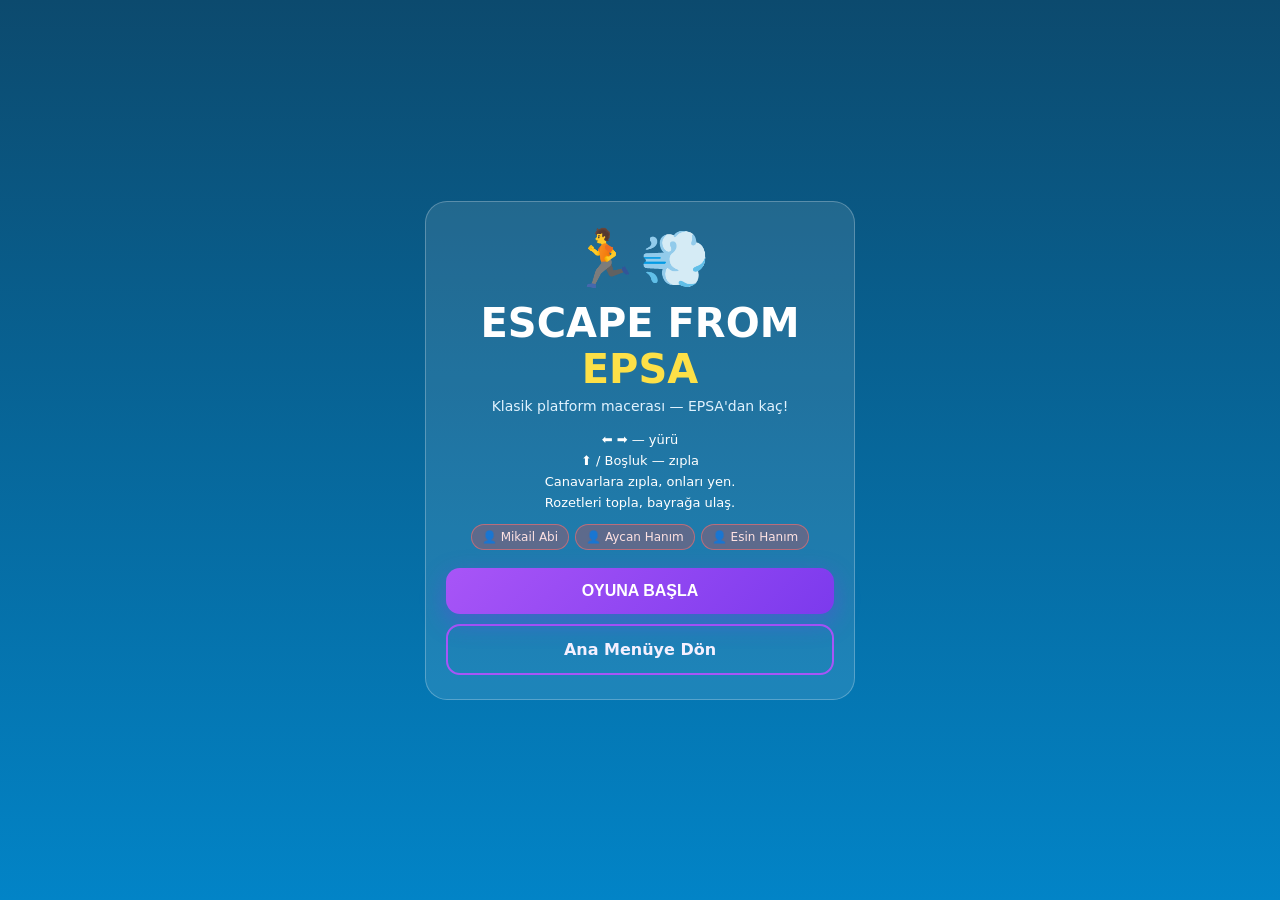
==== epsa.html @ df380ed2 "Escape from EPSA platform oyunu" ====
<!DOCTYPE html>
<html lang="tr">
<head>
  <meta charset="UTF-8" />
  <meta name="viewport" content="width=device-width, initial-scale=1.0, maximum-scale=1.0, user-scalable=no" />
  <title>Escape from EPSA</title>
  <link rel="stylesheet" href="style.css?v=39" />
  <link rel="stylesheet" href="epsa.css?v=39" />
</head>
<body class="epsa-body">
  <div id="epsaApp">

    <!-- BAŞLANGIÇ -->
    <section id="epsaStart" class="epsa-screen active">
      <div class="epsa-card">
        <div class="epsa-logo">🏃💨</div>
        <h1 class="epsa-title">ESCAPE FROM <span>EPSA</span></h1>
        <p class="epsa-sub">Klasik platform macerası — EPSA'dan kaç!</p>
        <div class="epsa-help">
          <span>⬅️ ➡️ — yürü</span>
          <span>⬆️ / Boşluk — zıpla</span>
          <span>Canavarlara zıpla, onları yen.</span>
          <span>Rozetleri topla, bayrağa ulaş.</span>
        </div>
        <div class="epsa-enemies">
          <span>👤 Mikail Abi</span>
          <span>👤 Aycan Hanım</span>
          <span>👤 Esin Hanım</span>
        </div>
        <button class="btn btn-primary" id="epsaStartBtn">OYUNA BAŞLA</button>
        <a class="btn btn-outline epsa-link" href="index.html">Ana Menüye Dön</a>
      </div>
    </section>

    <!-- OYUN -->
    <section id="epsaGame" class="epsa-screen">
      <div class="epsa-hud">
        <span>💰 <strong id="epsaScore">0</strong></span>
        <span>❤️ <strong id="epsaLives">3</strong></span>
        <span>⏱️ <strong id="epsaTime">90</strong></span>
        <button class="btn btn-ghost" id="epsaPauseBtn">⏸</button>
      </div>
      <div class="epsa-canvas-wrap" id="epsaCanvasWrap">
        <canvas id="epsaCanvas"></canvas>
        <div class="epsa-pause" id="epsaPauseBox" hidden>
          <h2>Duraklatıldı</h2>
          <button class="btn btn-primary" id="epsaResumeBtn">Devam Et</button>
        </div>
      </div>
      <div class="epsa-controls">
        <button class="epsa-pad" id="epsaLeft">⬅️</button>
        <button class="epsa-pad" id="epsaJump">⬆️</button>
        <button class="epsa-pad" id="epsaRight">➡️</button>
      </div>
    </section>

    <!-- SONUÇ -->
    <section id="epsaEnd" class="epsa-screen">
      <div class="epsa-card">
        <div class="epsa-logo" id="epsaEndIcon">🏆</div>
        <h2 class="epsa-title" id="epsaEndTitle"></h2>
        <p class="epsa-sub" id="epsaEndText"></p>
        <p class="epsa-final">Toplanan rozet: <strong id="epsaFinalScore">0</strong></p>
        <button class="btn btn-primary" id="epsaRetryBtn">Tekrar Dene</button>
        <a class="btn btn-outline epsa-link" href="index.html">Ana Menüye Dön</a>
      </div>
    </section>

  </div>
  <script src="epsa.js?v=39"></script>
</body>
</html>
---- style.css ----
:root {
  --bg: #16061f;
  --bg2: #2b0b3f;
  --accent: #a855f7;
  --accent2: #7c3aed;
  --egg: #8b5cf6;
  --text: #f5f0ff;
  --muted: #b9a7cf;
  --danger: #ef4444;
  --card: rgba(255, 255, 255, 0.06);
}

* { box-sizing: border-box; -webkit-tap-highlight-color: transparent; }

html, body {
  margin: 0;
  padding: 0;
  height: 100%;
  font-family: system-ui, -apple-system, "Segoe UI", Roboto, sans-serif;
  background: radial-gradient(circle at 50% 0%, var(--bg2), var(--bg) 70%);
  color: var(--text);
  overflow: hidden;
}

#app { position: relative; width: 100%; height: 100%; }

.screen {
  display: none;
  position: absolute;
  inset: 0;
  overflow-y: auto;
  -webkit-overflow-scrolling: touch;
}
/* margin:auto sayesinde kısa içerik ortalanır, uzun içerik yukarıdan kırpılmaz */
.screen.active { display: flex; align-items: flex-start; justify-content: center; padding: 16px; }
.screen.active > * { margin: auto; }

/* ---------- Cards ---------- */
.auth-card, .menu-card, .over-card {
  width: 100%;
  max-width: 420px;
  background: var(--card);
  border: 1px solid rgba(168, 85, 247, 0.25);
  border-radius: 24px;
  padding: 28px 24px;
  box-shadow: 0 20px 60px rgba(0, 0, 0, 0.45);
  backdrop-filter: blur(8px);
}

.logo-emoji { font-size: 56px; text-align: center; line-height: 1; }
.logo-emoji.small { font-size: 40px; }

.title {
  margin: 10px 0 4px;
  text-align: center;
  font-size: clamp(30px, 9vw, 44px);
  line-height: 1.02;
  font-weight: 900;
  letter-spacing: -1px;
}
.title span { color: var(--accent); }
.menu-title { font-size: clamp(22px, 6vw, 30px); margin: 8px 0 18px; }

.subtitle { text-align: center; color: var(--muted); margin: 6px 0 24px; font-size: 14px; }

/* ---------- Tabs ---------- */
.tabs {
  display: flex;
  background: rgba(0, 0, 0, 0.25);
  border-radius: 12px;
  padding: 4px;
  margin-bottom: 18px;
}
.auth-tab {
  flex: 1;
  border: 0;
  background: transparent;
  color: var(--muted);
  padding: 10px;
  border-radius: 9px;
  font-size: 14px;
  font-weight: 700;
  cursor: pointer;
}
.auth-tab.active { background: var(--accent2); color: #fff; }

/* ---------- Form ---------- */
label { display: block; font-size: 13px; color: var(--muted); margin: 12px 0 6px; }
input[type="text"], input[type="password"] {
  width: 100%;
  padding: 13px 14px;
  border-radius: 12px;
  border: 1px solid rgba(168, 85, 247, 0.35);
  background: rgba(0, 0, 0, 0.3);
  color: var(--text);
  font-size: 16px;
  outline: none;
}
input:focus { border-color: var(--accent); }
.error { color: #fca5a5; font-size: 13px; min-height: 18px; margin: 10px 0 0; }
.hint { text-align: center; color: var(--muted); font-size: 11px; margin: 16px 0 0; }

/* ---------- Buttons ---------- */
.btn {
  display: inline-flex;
  align-items: center;
  justify-content: center;
  gap: 8px;
  border: 0;
  border-radius: 14px;
  padding: 14px 20px;
  font-size: 16px;
  font-weight: 800;
  cursor: pointer;
  color: #fff;
  transition: transform 0.08s ease, filter 0.15s ease;
  user-select: none;
}
.btn:active { transform: scale(0.96); }
.btn-primary { background: linear-gradient(135deg, var(--accent), var(--accent2)); width: 100%; box-shadow: 0 8px 24px rgba(124, 58, 237, 0.4); }
.btn-outline { background: transparent; border: 2px solid var(--accent); color: var(--text); }
.btn-ghost { background: rgba(255,255,255,0.1); padding: 8px 14px; font-size: 13px; }
.btn-pause { padding: 6px 9px; font-size: 11px; }
.btn-run { font-size: 22px; padding: 18px; margin-top: 8px; }

/* ---------- Top bar ---------- */
.topbar { display: flex; align-items: center; justify-content: space-between; margin-bottom: 8px; }
.user-chip { display: flex; align-items: center; gap: 8px; font-weight: 700; font-size: 14px; }
.user-avatar {
  width: 34px; height: 34px; border-radius: 50%;
  background: rgba(168,85,247,0.25);
  display: inline-flex; align-items: center; justify-content: center;
  object-fit: cover; font-size: 18px; overflow: hidden;
}
.user-avatar img { width: 100%; height: 100%; object-fit: cover; }

/* ---------- Face picker ---------- */
.face-picker {
  display: flex; align-items: center; gap: 14px;
  background: rgba(0,0,0,0.2);
  border: 1px solid rgba(168,85,247,0.2);
  border-radius: 16px; padding: 12px;
}
.face-preview {
  width: 64px; height: 64px; border-radius: 50%;
  background: rgba(168,85,247,0.2);
  display: flex; align-items: center; justify-content: center;
  font-size: 34px; overflow: hidden; flex-shrink: 0;
  border: 2px dashed var(--accent);
}
.face-preview img { width: 100%; height: 100%; object-fit: cover; }
.face-info { display: flex; flex-direction: column; gap: 3px; }
.face-info strong { font-size: 14px; }
.face-info span { font-size: 11px; color: var(--muted); }
.file-btn { padding: 8px 12px; font-size: 13px; margin-top: 6px; }

/* ---------- Stats ---------- */
.stats { display: flex; gap: 8px; margin: 18px 0; }
.stat {
  flex: 1; text-align: center;
  background: rgba(0,0,0,0.2);
  border-radius: 12px; padding: 10px 4px;
  display: flex; flex-direction: column;
}
.stat-num { font-size: 22px; font-weight: 900; color: var(--accent); }
.stat-label { font-size: 10px; color: var(--muted); margin-top: 2px; }

/* ---------- Game ---------- */
#gameScreen { padding: 0; }
#gameScreen:fullscreen, #gameScreen:-webkit-full-screen {
  width: 100vw; height: 100vh; max-width: none;
}
#gameScreen:fullscreen .controls { padding-bottom: 10px; }
.game-wrap { width: 100%; height: 100%; display: flex; flex-direction: column; background: #1a0a26; }
.hud {
  display: flex; align-items: center; justify-content: space-between;
  padding: 10px 14px; flex-shrink: 0;
}
.hud-score { font-size: 16px; font-weight: 700; }
.hud-score strong { color: var(--accent); font-size: 22px; }

.canvas-wrap { position: relative; flex: 1; min-height: 0; }
#gameCanvas { display: block; width: 100%; height: 100%; touch-action: none; }

.pause-overlay {
  position: absolute; inset: 0;
  background: rgba(10, 3, 16, 0.85);
  display: none; align-items: center; justify-content: center;
}
.pause-overlay.show { display: flex; }
.pause-box { text-align: center; display: flex; flex-direction: column; gap: 10px; min-width: 220px; }
.pause-box h2 { margin: 0 0 6px; }

.controls { padding: 12px 16px calc(16px + env(safe-area-inset-bottom)); flex-shrink: 0; }
.btn-jump {
  width: 100%;
  padding: 22px;
  font-size: 26px;
  background: linear-gradient(135deg, #f59e0b, #ef4444);
  box-shadow: 0 8px 24px rgba(239, 68, 68, 0.4);
}

/* ---------- Game over ---------- */
.over-card { text-align: center; }
.roast-box {
  background: rgba(239, 68, 68, 0.1);
  border: 1px dashed rgba(248, 113, 113, 0.5);
  border-radius: 12px;
  padding: 10px 12px;
  margin: 10px 0 16px;
  text-align: left;
}
.roast-label { font-size: 11px; font-weight: 800; color: #fca5a5; letter-spacing: 0.5px; }
.roast-text { font-size: 20px; font-weight: 700; line-height: 1.4; margin: 8px 0 10px; color: #fecaca; }
.roast-reroll {
  border: 0; background: transparent; color: #fca5a5;
  font-size: 12px; font-weight: 700; cursor: pointer; padding: 4px 0;
}
.roast-reroll:active { transform: scale(0.96); }
.over-title { font-size: 32px; margin: 8px 0; color: #fca5a5; }
.over-text { color: var(--text); font-size: 16px; line-height: 1.5; margin: 12px 0 20px; }
.over-score { display: flex; flex-direction: column; margin-bottom: 16px; }
.over-score .stat-num { font-size: 48px; }
.new-best { color: #fde047; font-weight: 800; margin: 0 0 14px; }
.over-actions { display: flex; gap: 10px; }
.over-actions .btn { flex: 1; }

/* ---------- Admin ---------- */
.admin-list { max-height: 45vh; overflow-y: auto; text-align: left; }
.admin-row {
  display: flex; align-items: center; gap: 8px; flex-wrap: wrap;
  padding: 10px 12px; margin-bottom: 6px;
  background: rgba(0,0,0,0.25); border-radius: 10px;
  font-size: 14px;
}
.admin-rank { color: var(--accent); font-weight: 900; width: 32px; }
.admin-row strong { flex: 1; overflow: hidden; text-overflow: ellipsis; }
.admin-stats { color: var(--muted); font-size: 12px; text-align: right; }
.admin-actions { display: flex; gap: 6px; margin-left: auto; }
.mini-btn {
  border: 0; border-radius: 8px; padding: 7px 10px;
  font-size: 12px; font-weight: 800; cursor: pointer; color: #fff;
}
.mini-btn.approve { background: #16a34a; }
.mini-btn.delete { background: #dc2626; }
.section-divider {
  font-size: 11px; font-weight: 900; letter-spacing: 1px;
  color: var(--accent); margin: 20px 0 10px; text-align: center;
}
.swatch-label { font-size: 13px; color: var(--muted); margin: 10px 0 6px; }
.swatches { display: flex; gap: 10px; flex-wrap: wrap; }
.swatch {
  width: 34px; height: 34px; border-radius: 50%; cursor: pointer;
  border: 3px solid transparent; box-shadow: 0 2px 8px rgba(0,0,0,0.35);
}
.swatch.selected { border-color: #ffffff; transform: scale(1.12); }
.swatch.locked { opacity: 0.6; font-size: 14px; color: #fff; }
.market-item {
  display: flex; align-items: center; gap: 10px;
  background: rgba(168,85,247,0.12); border: 1px solid rgba(168,85,247,0.35);
  border-radius: 12px; padding: 10px;
}
.market-icon { font-size: 28px; }
.market-info { flex: 1; display: flex; flex-direction: column; gap: 2px; }
.market-info strong { font-size: 14px; }
.market-info span { font-size: 11px; color: var(--muted); }
.coin-chip {
  background: rgba(234,179,8,0.18); border: 1px solid rgba(234,179,8,0.45);
  border-radius: 20px; padding: 3px 9px; font-size: 12px; color: #fde047;
  white-space: nowrap;
}
.coin-line { font-size: 13px; color: #fde047; text-align: center; margin: 8px 0; }
.donut-box {
  display: flex; align-items: center; gap: 12px;
  background: linear-gradient(135deg, rgba(236,72,153,0.22), rgba(168,85,247,0.18));
  border: 2px solid #ec4899; border-radius: 14px;
  padding: 12px; margin-bottom: 12px; text-align: left;
}
.donut-icon { font-size: 34px; }
.donut-label { font-size: 10px; font-weight: 900; color: #f9a8d4; letter-spacing: 1px; }
.admin-pass-box {
  background: rgba(239,68,68,0.1); border: 1px dashed rgba(248,113,113,0.5);
  border-radius: 12px; padding: 12px; margin-top: 10px; text-align: left;
}
.eaten-box {
  background: rgba(168,85,247,0.12); border: 1px dashed rgba(168,85,247,0.5);
  border-radius: 12px; padding: 12px; margin-bottom: 12px; text-align: left;
}
.eaten-title { display: block; font-size: 14px; font-weight: 800; color: var(--text); }
.eaten-hint { font-size: 11px; color: var(--muted); }
.eaten-box input { width: 90px; padding: 10px; text-align: center; }
.worst-box {
  display: flex; align-items: center; gap: 12px;
  background: linear-gradient(135deg, rgba(239,68,68,0.22), rgba(234,88,12,0.18));
  border: 2px solid #ef4444; border-radius: 14px;
  padding: 12px; margin-bottom: 14px; text-align: left;
}
.worst-icon { font-size: 34px; }
.worst-info { display: flex; flex-direction: column; gap: 2px; }
.worst-label { font-size: 10px; font-weight: 900; color: #fca5a5; letter-spacing: 1px; }
.worst-info strong { font-size: 18px; color: #fecaca; }
.worst-info span:last-child { font-size: 12px; color: #fdba74; }
.leader-row .admin-rank { color: #fde047; }
.leader-stats { display: flex; flex-direction: column; align-items: flex-end; gap: 2px; line-height: 1.3; }
.leader-stats span { white-space: nowrap; }
.leader-title {
  display: block; font-size: 11px; font-weight: 900; margin-top: 2px;
  letter-spacing: 0.2px;
}
.leader-title.rank-1 { color: #fde047; text-shadow: 0 0 10px rgba(253,224,71,0.5); }
.leader-title.rank-2 { color: #e5e7eb; }
.leader-title.rank-3 { color: #fdba74; }
.leader-title.rank-4 { color: #a78bfa; }
.leader-title.rank-5 { color: #67e8f9; }
.leader-title.rank-6 { color: #f9a8d4; }
.leader-empty { text-align: center; color: var(--muted); font-size: 14px; padding: 16px; }

/* ---------- Yeni modlar ---------- */
.mode-grid { display: grid; grid-template-columns: repeat(3, 1fr); gap: 8px; margin: 12px 0; }
.mode-card {
  background: rgba(168,85,247,0.12); border: 1px solid rgba(168,85,247,0.35);
  border-radius: 14px; padding: 12px 6px; color: var(--text);
  display: flex; flex-direction: column; align-items: center; gap: 3px; cursor: pointer;
}
.mode-card:active { transform: scale(0.96); }
.mode-card span { font-size: 24px; }
.mode-card strong { font-size: 13px; }
.mode-card small { font-size: 10px; color: var(--muted); text-align: center; }

.story-row { cursor: pointer; }
.story-row.locked { opacity: 0.45; cursor: default; }
.story-desc { display: block; font-size: 11px; color: var(--muted); margin-top: 3px; }

input[type="range"] { width: 100%; margin: 4px 0 14px; accent-color: var(--accent); }
.check-line { display: flex; align-items: center; gap: 8px; font-size: 14px; color: var(--text); }
.check-line input { width: 18px; height: 18px; accent-color: var(--accent); }

.arena-hud {
  position: absolute; top: 8px; right: 8px;
  background: rgba(0,0,0,0.55); border: 1px solid rgba(168,85,247,0.5);
  border-radius: 10px; padding: 8px 10px; min-width: 130px;
  font-size: 11px; pointer-events: none;
}
.arena-hud-title { color: #fde047; font-weight: 900; margin-bottom: 4px; }
.arena-hud-row { display: flex; justify-content: space-between; gap: 10px; margin-top: 2px; }
.arena-hud-row.me { color: #86efac; }
.avatar-dot { width: 18px; height: 18px; border-radius: 50%; object-fit: cover; }
.arena-countdown {
  font-size: 72px; font-weight: 900; text-align: center;
  color: #fde047; text-shadow: 0 0 24px rgba(253,224,71,0.6);
  padding: 10px 0;
}

@media (min-width: 600px) {
  .game-wrap { max-width: 720px; margin: 0 auto; height: 100%; }
}
---- epsa.css ----
.epsa-body { background: linear-gradient(#0c4a6e, #0284c7); }
.epsa-screen { display: none; position: absolute; inset: 0; }
.epsa-screen.active { display: flex; flex-direction: column; align-items: center; justify-content: center; padding: 14px; }
.epsa-card {
  width: 100%; max-width: 430px; text-align: center;
  background: rgba(255,255,255,0.1); border: 1px solid rgba(255,255,255,0.25);
  border-radius: 22px; padding: 24px 20px;
}
.epsa-logo { font-size: 56px; }
.epsa-title { font-size: clamp(28px, 8vw, 40px); font-weight: 900; margin: 8px 0 4px; color: #fff; }
.epsa-title span { color: #fde047; }
.epsa-sub { color: #e0f2fe; font-size: 14px; margin: 6px 0 18px; }
.epsa-help { display: flex; flex-direction: column; gap: 6px; font-size: 13px; color: #fff; margin-bottom: 14px; }
.epsa-enemies { display: flex; flex-wrap: wrap; gap: 6px; justify-content: center; margin-bottom: 18px; }
.epsa-enemies span {
  background: rgba(239,68,68,0.3); border: 1px solid rgba(248,113,113,0.6);
  border-radius: 20px; padding: 5px 10px; font-size: 12px; color: #fee2e2;
}
.epsa-link { display: flex; width: 100%; margin-top: 10px; text-decoration: none; }
.epsa-final { font-size: 18px; color: #fde047; margin: 12px 0 20px; }

#epsaGame { justify-content: flex-start; padding: 0; }
.epsa-hud {
  width: 100%; max-width: 760px; display: flex; align-items: center; justify-content: space-around;
  padding: 8px 12px; color: #fff; font-size: 16px; background: rgba(0,0,0,0.25);
}
.epsa-canvas-wrap { position: relative; width: 100%; max-width: 760px; flex: 1; min-height: 0; }
#epsaCanvas { display: block; width: 100%; height: 100%; touch-action: none; }
.epsa-pause {
  position: absolute; inset: 0; background: rgba(0,0,0,0.7);
  display: flex; flex-direction: column; align-items: center; justify-content: center; gap: 12px; color: #fff;
}
.epsa-controls {
  display: flex; gap: 12px; justify-content: center; width: 100%;
  padding: 12px 16px calc(14px + env(safe-area-inset-bottom));
}
.epsa-pad {
  width: 76px; height: 62px; border-radius: 16px; border: 2px solid rgba(255,255,255,0.5);
  background: rgba(255,255,255,0.18); color: #fff; font-size: 26px; cursor: pointer;
  user-select: none; -webkit-tap-highlight-color: transparent;
}
.epsa-pad:active { transform: scale(0.94); background: rgba(255,255,255,0.35); }
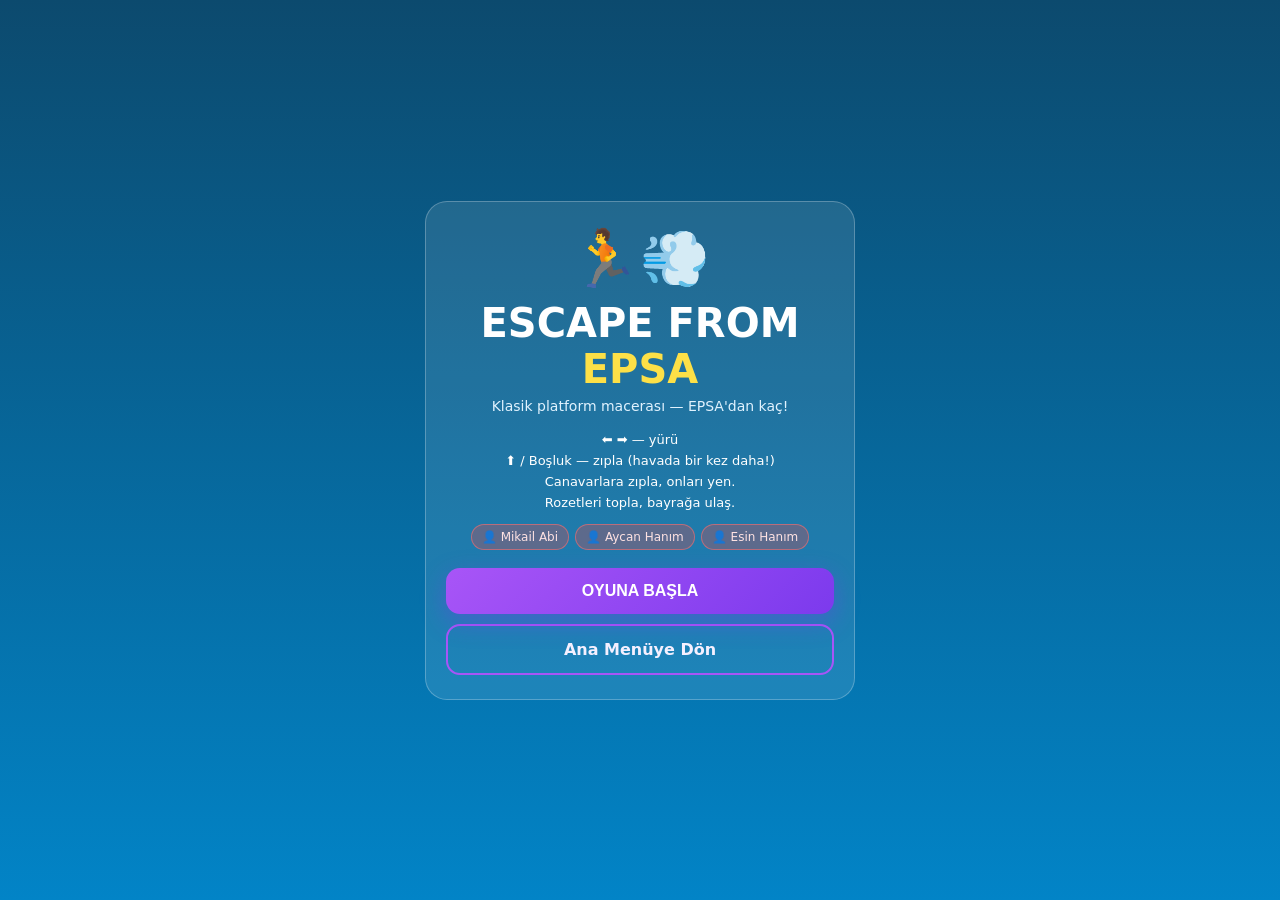
==== commit 67aa830b: "EPSA arkadan kovalayan canavarlar ve cift ziplama" ====
--- a/epsa.html
+++ b/epsa.html
@@ -18,7 +18,7 @@
         <p class="epsa-sub">Klasik platform macerası — EPSA'dan kaç!</p>
         <div class="epsa-help">
           <span>⬅️ ➡️ — yürü</span>
-          <span>⬆️ / Boşluk — zıpla</span>
+          <span>⬆️ / Boşluk — zıpla (havada bir kez daha!)</span>
           <span>Canavarlara zıpla, onları yen.</span>
           <span>Rozetleri topla, bayrağa ulaş.</span>
         </div>
--- a/epsa.css
+++ b/epsa.css
@@ -26,6 +26,7 @@
 }
 .epsa-canvas-wrap { position: relative; width: 100%; max-width: 760px; flex: 1; min-height: 0; }
 #epsaCanvas { display: block; width: 100%; height: 100%; touch-action: none; }
+.epsa-pause[hidden] { display: none; }
 .epsa-pause {
   position: absolute; inset: 0; background: rgba(0,0,0,0.7);
   display: flex; flex-direction: column; align-items: center; justify-content: center; gap: 12px; color: #fff;
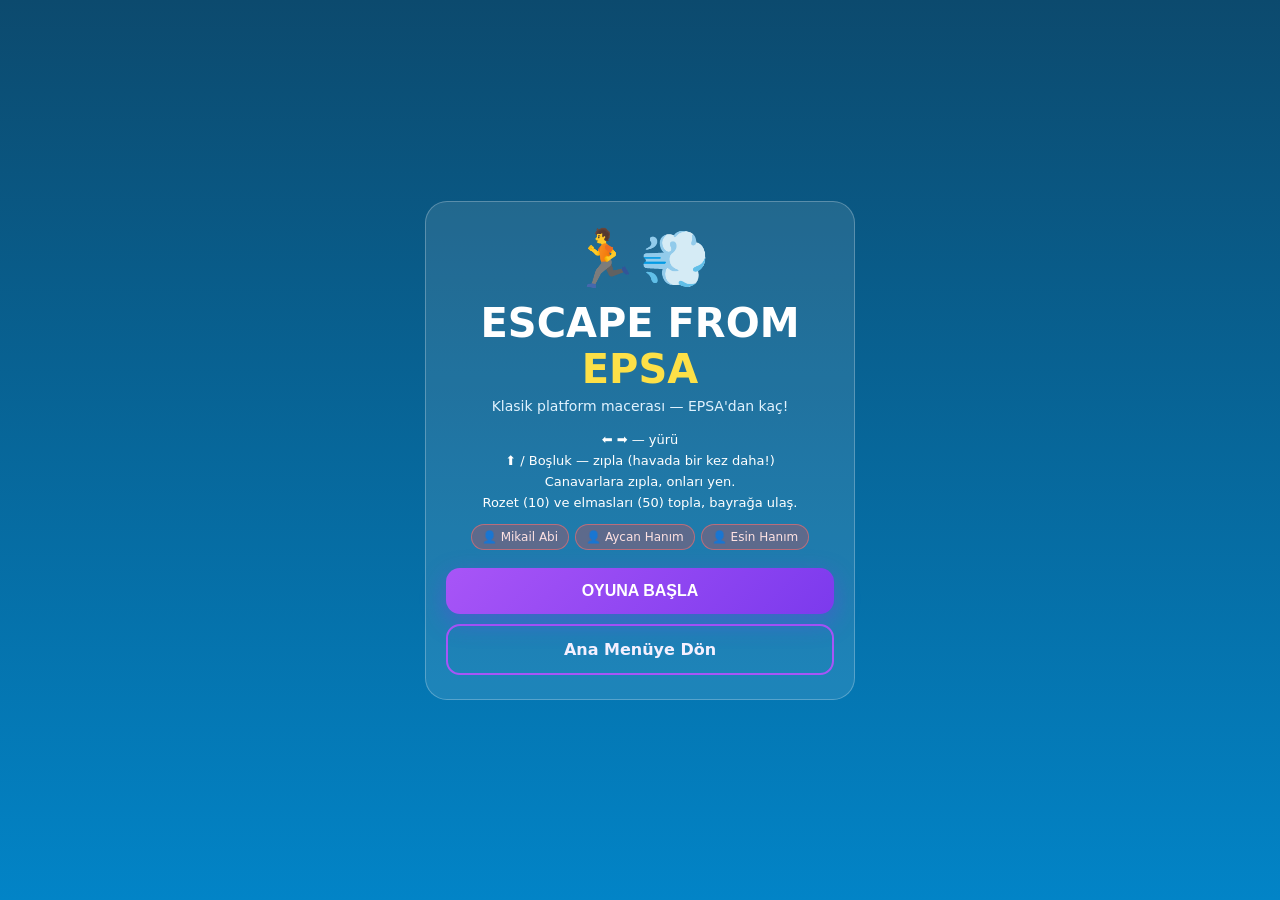
==== commit a595aa08: "EPSA odulleri tum oyun alanina dagitildi" ====
--- a/epsa.html
+++ b/epsa.html
@@ -20,7 +20,7 @@
           <span>⬅️ ➡️ — yürü</span>
           <span>⬆️ / Boşluk — zıpla (havada bir kez daha!)</span>
           <span>Canavarlara zıpla, onları yen.</span>
-          <span>Rozetleri topla, bayrağa ulaş.</span>
+          <span>Rozet (10) ve elmasları (50) topla, bayrağa ulaş.</span>
         </div>
         <div class="epsa-enemies">
           <span>👤 Mikail Abi</span>
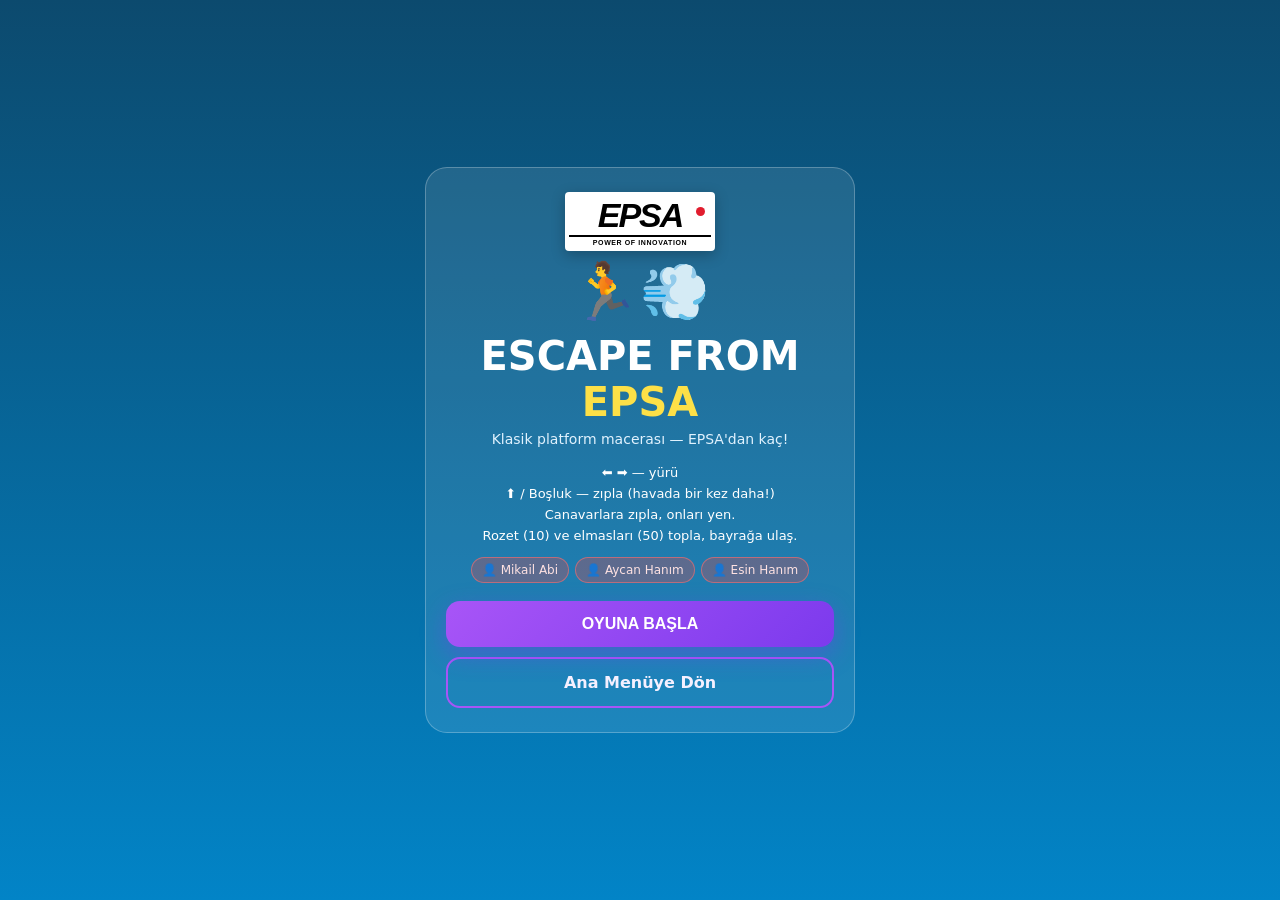
==== commit 73e52909: "EPSA logo, sik cuval tasarimi ve yeni bitis metni" ====
--- a/epsa.html
+++ b/epsa.html
@@ -13,6 +13,7 @@
     <!-- BAŞLANGIÇ -->
     <section id="epsaStart" class="epsa-screen active">
       <div class="epsa-card">
+        <div class="epsa-logo-mark"><strong>EPSA</strong><span>POWER OF INNOVATION</span></div>
         <div class="epsa-logo">🏃💨</div>
         <h1 class="epsa-title">ESCAPE FROM <span>EPSA</span></h1>
         <p class="epsa-sub">Klasik platform macerası — EPSA'dan kaç!</p>
@@ -57,6 +58,7 @@
     <!-- SONUÇ -->
     <section id="epsaEnd" class="epsa-screen">
       <div class="epsa-card">
+        <div class="epsa-logo-mark"><strong>EPSA</strong><span>POWER OF INNOVATION</span></div>
         <div class="epsa-logo" id="epsaEndIcon">🏆</div>
         <h2 class="epsa-title" id="epsaEndTitle"></h2>
         <p class="epsa-sub" id="epsaEndText"></p>
--- a/epsa.css
+++ b/epsa.css
@@ -5,6 +5,24 @@
   width: 100%; max-width: 430px; text-align: center;
   background: rgba(255,255,255,0.1); border: 1px solid rgba(255,255,255,0.25);
   border-radius: 22px; padding: 24px 20px;
+}
+.epsa-logo-mark {
+  width: 150px; margin: 0 auto 8px; padding: 6px 4px 5px;
+  background: #fff; border-radius: 4px; text-align: center;
+  box-shadow: 0 4px 14px rgba(0,0,0,0.25);
+}
+.epsa-logo-mark strong {
+  display: block; position: relative; color: #000;
+  font: italic 900 34px/1 Arial, sans-serif; letter-spacing: -2px;
+}
+.epsa-logo-mark strong::after {
+  content: ''; position: absolute; right: 6px; top: 9px;
+  width: 9px; height: 9px; border-radius: 50%; background: #e11d2e;
+}
+.epsa-logo-mark span {
+  display: block; margin-top: 3px; border-top: 2px solid #000;
+  padding-top: 2px; color: #000; font: bold 7px Arial, sans-serif;
+  letter-spacing: 0.6px;
 }
 .epsa-logo { font-size: 56px; }
 .epsa-title { font-size: clamp(28px, 8vw, 40px); font-weight: 900; margin: 8px 0 4px; color: #fff; }
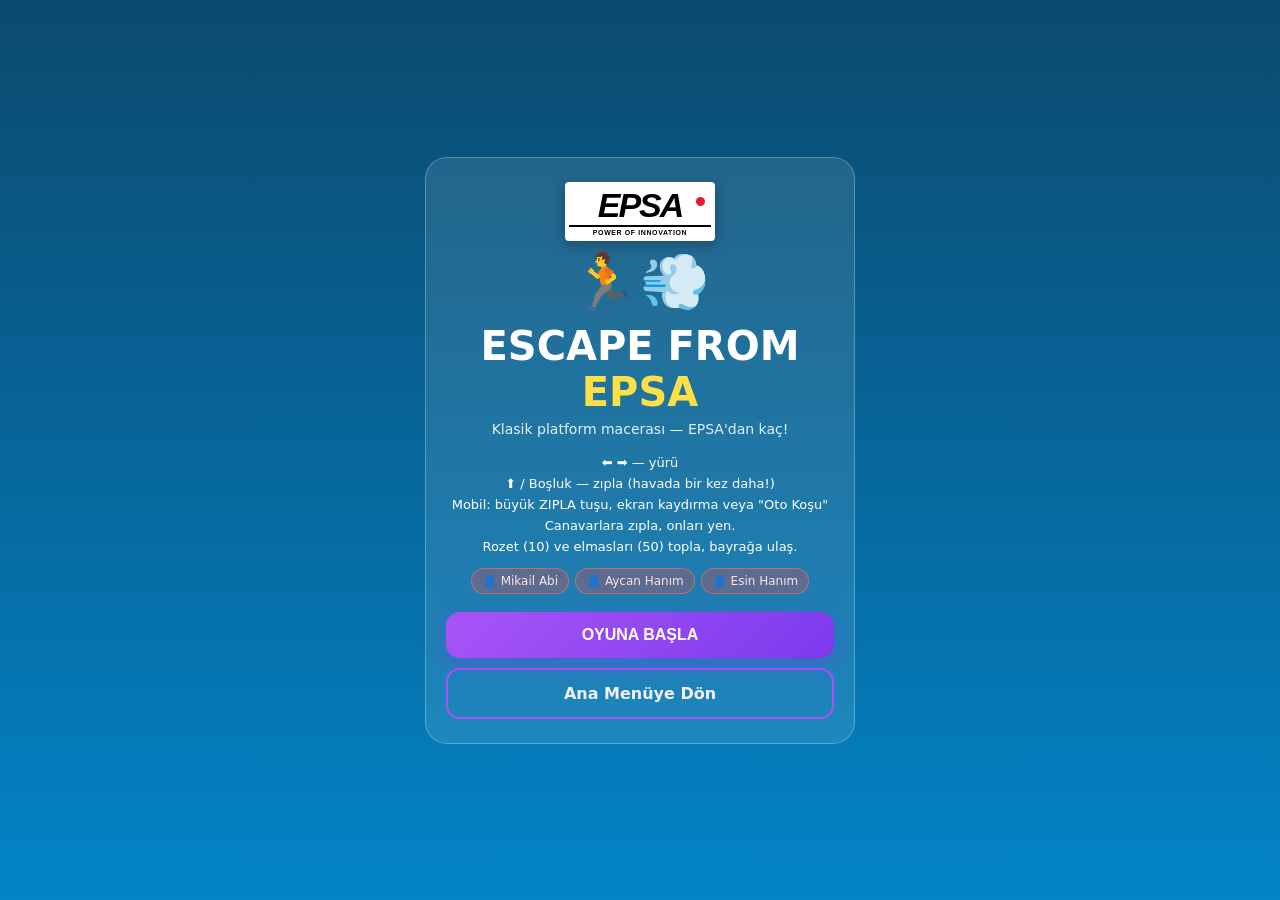
==== commit eace9a70: "EPSA mobil kontroller: buyuk tuslar, swipe, oto kosu, titreşim" ====
--- a/epsa.html
+++ b/epsa.html
@@ -20,6 +20,7 @@
         <div class="epsa-help">
           <span>⬅️ ➡️ — yürü</span>
           <span>⬆️ / Boşluk — zıpla (havada bir kez daha!)</span>
+          <span>Mobil: büyük ZIPLA tuşu, ekran kaydırma veya "Oto Koşu"</span>
           <span>Canavarlara zıpla, onları yen.</span>
           <span>Rozet (10) ve elmasları (50) topla, bayrağa ulaş.</span>
         </div>
@@ -39,6 +40,7 @@
         <span>💰 <strong id="epsaScore">0</strong></span>
         <span>❤️ <strong id="epsaLives">3</strong></span>
         <span>⏱️ <strong id="epsaTime">90</strong></span>
+        <button class="btn btn-ghost" id="epsaAutoBtn">▶️ Oto Koşu</button>
         <button class="btn btn-ghost" id="epsaPauseBtn">⏸</button>
       </div>
       <div class="epsa-canvas-wrap" id="epsaCanvasWrap">
@@ -50,9 +52,10 @@
       </div>
       <div class="epsa-controls">
         <button class="epsa-pad" id="epsaLeft">⬅️</button>
-        <button class="epsa-pad" id="epsaJump">⬆️</button>
+        <button class="epsa-pad jump" id="epsaJump">⤴️<br /><small>ZIPLA</small></button>
         <button class="epsa-pad" id="epsaRight">➡️</button>
       </div>
+      <p class="epsa-mobile-hint">Ekrana dokunup kaydırabilirsin: yukarı = zıpla, sağa/sola = koş. Telefonu yatay tutman önerilir.</p>
     </section>
 
     <!-- SONUÇ -->
--- a/epsa.css
+++ b/epsa.css
@@ -50,12 +50,25 @@
   display: flex; flex-direction: column; align-items: center; justify-content: center; gap: 12px; color: #fff;
 }
 .epsa-controls {
-  display: flex; gap: 12px; justify-content: center; width: 100%;
-  padding: 12px 16px calc(14px + env(safe-area-inset-bottom));
+  display: flex; gap: clamp(10px, 5vw, 28px); justify-content: center; align-items: center;
+  width: 100%; padding: 8px 16px 6px;
 }
 .epsa-pad {
-  width: 76px; height: 62px; border-radius: 16px; border: 2px solid rgba(255,255,255,0.5);
-  background: rgba(255,255,255,0.18); color: #fff; font-size: 26px; cursor: pointer;
-  user-select: none; -webkit-tap-highlight-color: transparent;
+  width: clamp(70px, 22vw, 96px); height: 64px; border-radius: 18px;
+  border: 2px solid rgba(255,255,255,0.55);
+  background: rgba(255,255,255,0.2); color: #fff; font-size: 28px; cursor: pointer;
+  user-select: none; -webkit-tap-highlight-color: transparent; touch-action: none;
+  line-height: 1.1;
 }
-.epsa-pad:active { transform: scale(0.94); background: rgba(255,255,255,0.35); }
+.epsa-pad.jump {
+  width: clamp(96px, 30vw, 132px); height: 72px;
+  background: linear-gradient(135deg, #f59e0b, #ef4444);
+  border-color: #fde68a; font-size: 26px; font-weight: 900;
+  box-shadow: 0 6px 18px rgba(239,68,68,0.4);
+}
+.epsa-pad.jump small { font-size: 10px; letter-spacing: 1px; }
+.epsa-pad:active { transform: scale(0.94); filter: brightness(1.25); }
+.epsa-mobile-hint {
+  width: 100%; text-align: center; margin: 0; padding: 0 12px calc(8px + env(safe-area-inset-bottom));
+  color: #e0f2fe; font-size: 10px; opacity: 0.85;
+}
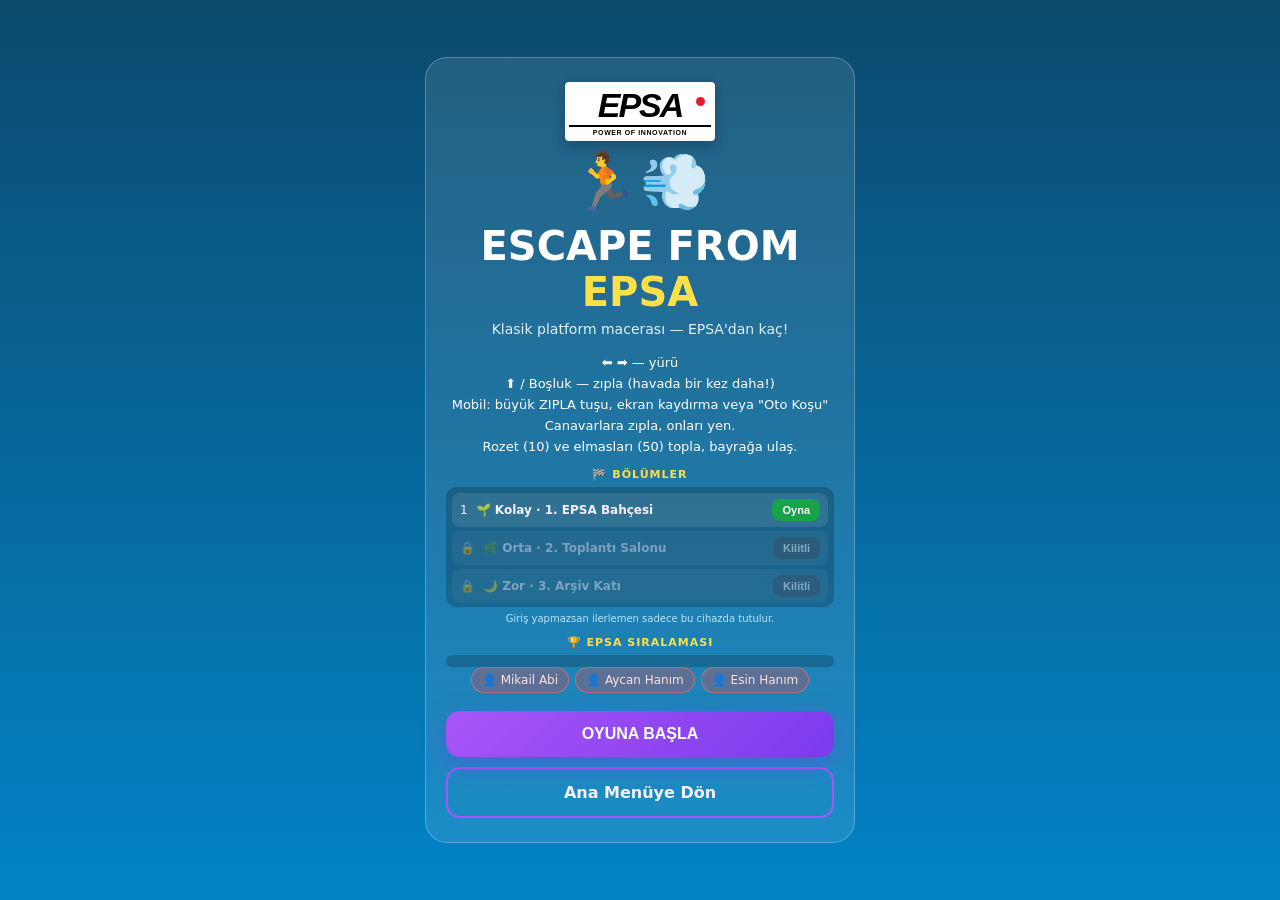
==== commit d80865d4: "EPSA bolumler, zorluklar ve kullanic siralamasi" ====
--- a/epsa.html
+++ b/epsa.html
@@ -24,6 +24,11 @@
           <span>Canavarlara zıpla, onları yen.</span>
           <span>Rozet (10) ve elmasları (50) topla, bayrağa ulaş.</span>
         </div>
+        <div class="chapter-heading">🏁 BÖLÜMLER</div>
+        <div id="epsaChapters" class="epsa-chapters"></div>
+        <p id="epsaUser" class="epsa-hint">Giriş yapmazsan ilerlemen sadece bu cihazda tutulur.</p>
+        <div class="chapter-heading">🏆 EPSA SIRALAMASI</div>
+        <div id="epsaLeaders" class="epsa-leaders"></div>
         <div class="epsa-enemies">
           <span>👤 Mikail Abi</span>
           <span>👤 Aycan Hanım</span>
@@ -37,6 +42,7 @@
     <!-- OYUN -->
     <section id="epsaGame" class="epsa-screen">
       <div class="epsa-hud">
+        <span id="epsaChapterLabel">1. Bölüm</span>
         <span>💰 <strong id="epsaScore">0</strong></span>
         <span>❤️ <strong id="epsaLives">3</strong></span>
         <span>⏱️ <strong id="epsaTime">90</strong></span>
@@ -66,6 +72,7 @@
         <h2 class="epsa-title" id="epsaEndTitle"></h2>
         <p class="epsa-sub" id="epsaEndText"></p>
         <p class="epsa-final">Toplanan rozet: <strong id="epsaFinalScore">0</strong></p>
+        <button class="btn btn-primary" id="epsaNextBtn" hidden>Sonraki Bölüm</button>
         <button class="btn btn-primary" id="epsaRetryBtn">Tekrar Dene</button>
         <a class="btn btn-outline epsa-link" href="index.html">Ana Menüye Dön</a>
       </div>
--- a/style.css
+++ b/style.css
@@ -11,6 +11,12 @@
 }
 
 * { box-sizing: border-box; -webkit-tap-highlight-color: transparent; }
+html, body {
+  -webkit-user-select: none;
+  user-select: none;
+  -webkit-touch-callout: none;
+  touch-action: manipulation;
+}
 
 html, body {
   margin: 0;
@@ -270,6 +276,11 @@
   white-space: nowrap;
 }
 .coin-line { font-size: 13px; color: #fde047; text-align: center; margin: 8px 0; }
+.chapter-board {
+  background: rgba(34,197,94,0.12); border: 1px solid rgba(74,222,128,0.45);
+  border-radius: 12px; padding: 10px; margin-bottom: 12px;
+}
+.chapter-board-title { font-size: 11px; font-weight: 900; color: #86efac; letter-spacing: 1px; }
 .donut-box {
   display: flex; align-items: center; gap: 12px;
   background: linear-gradient(135deg, rgba(236,72,153,0.22), rgba(168,85,247,0.18));
@@ -330,6 +341,10 @@
 .story-row { cursor: pointer; }
 .story-row.locked { opacity: 0.45; cursor: default; }
 .story-desc { display: block; font-size: 11px; color: var(--muted); margin-top: 3px; }
+.chapter-sep {
+  text-align: center; font-size: 10px; font-weight: 800; letter-spacing: 1px;
+  color: var(--accent); margin: 10px 0 4px;
+}
 
 input[type="range"] { width: 100%; margin: 4px 0 14px; accent-color: var(--accent); }
 .check-line { display: flex; align-items: center; gap: 8px; font-size: 14px; color: var(--text); }
--- a/epsa.css
+++ b/epsa.css
@@ -1,4 +1,16 @@
+html, body.epsa-body {
+  -webkit-user-select: none;
+  user-select: none;
+  -webkit-touch-callout: none;
+  -webkit-tap-highlight-color: transparent;
+  touch-action: manipulation;
+}
 .epsa-body { background: linear-gradient(#0c4a6e, #0284c7); }
+.epsa-screen, .epsa-card, .epsa-hud, .epsa-controls, canvas {
+  -webkit-user-select: none;
+  user-select: none;
+  -webkit-touch-callout: none;
+}
 .epsa-screen { display: none; position: absolute; inset: 0; }
 .epsa-screen.active { display: flex; flex-direction: column; align-items: center; justify-content: center; padding: 14px; }
 .epsa-card {
@@ -29,6 +41,26 @@
 .epsa-title span { color: #fde047; }
 .epsa-sub { color: #e0f2fe; font-size: 14px; margin: 6px 0 18px; }
 .epsa-help { display: flex; flex-direction: column; gap: 6px; font-size: 13px; color: #fff; margin-bottom: 14px; }
+.chapter-heading { font-size: 11px; font-weight: 900; letter-spacing: 1px; color: #fde047; margin: 12px 0 6px; }
+.epsa-chapters, .epsa-leaders {
+  max-height: 120px; overflow-y: auto; text-align: left;
+  background: rgba(0,0,0,0.2); border-radius: 10px; padding: 6px;
+}
+.epsa-chapter-row {
+  display: flex; align-items: center; gap: 8px; padding: 6px 8px;
+  border-radius: 8px; background: rgba(255,255,255,0.1); margin-bottom: 4px; font-size: 12px;
+}
+.epsa-chapter-row.locked { opacity: 0.45; }
+.epsa-chapter-row strong { flex: 1; }
+.epsa-chapter-row button {
+  border: 0; border-radius: 8px; padding: 5px 10px; font-size: 11px;
+  font-weight: 800; cursor: pointer; background: #16a34a; color: #fff;
+}
+.epsa-chapter-row button:disabled { background: #475569; }
+.epsa-leader-row { display: flex; gap: 8px; font-size: 11px; padding: 3px 6px; color: #e0f2fe; }
+.epsa-leader-row span:first-child { width: 22px; color: #fde047; font-weight: 900; }
+.epsa-leader-row span:last-child { margin-left: auto; }
+.epsa-hint { font-size: 10px; color: #bae6fd; margin: 6px 0; }
 .epsa-enemies { display: flex; flex-wrap: wrap; gap: 6px; justify-content: center; margin-bottom: 18px; }
 .epsa-enemies span {
   background: rgba(239,68,68,0.3); border: 1px solid rgba(248,113,113,0.6);
